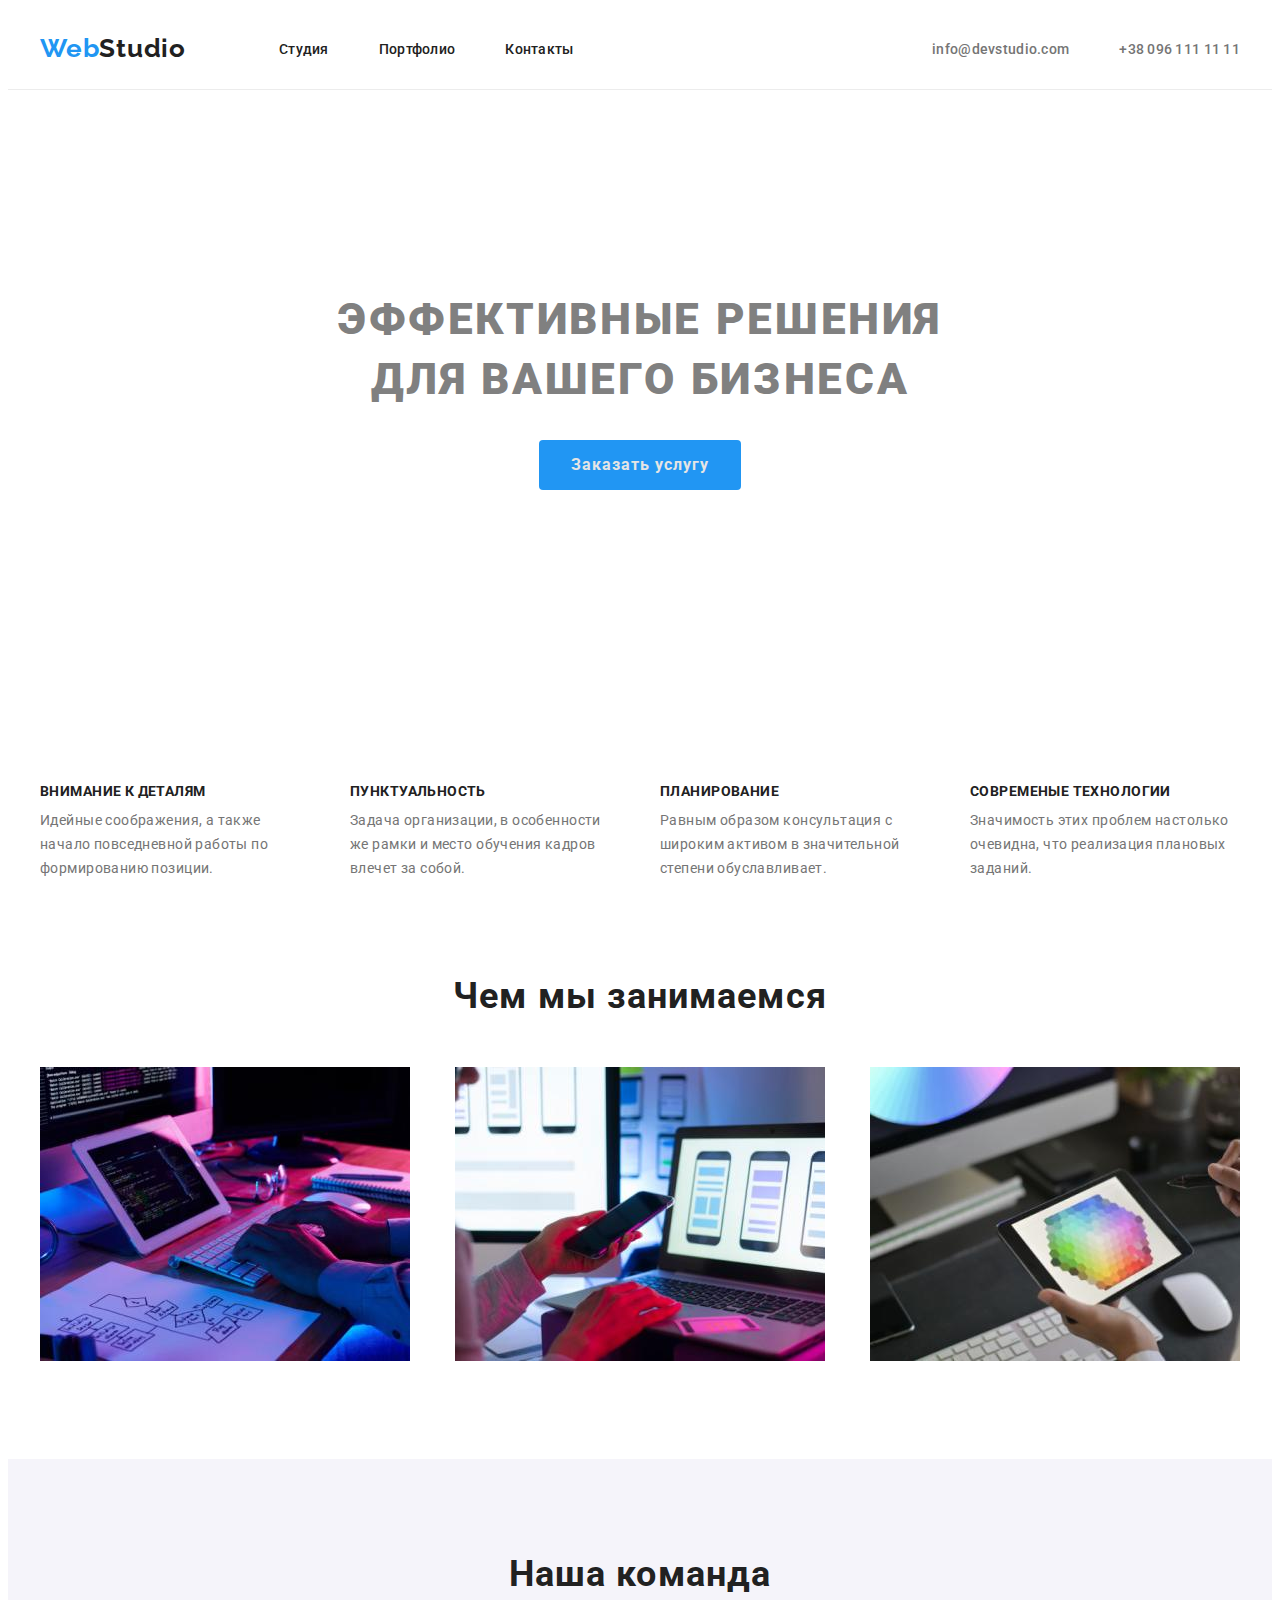
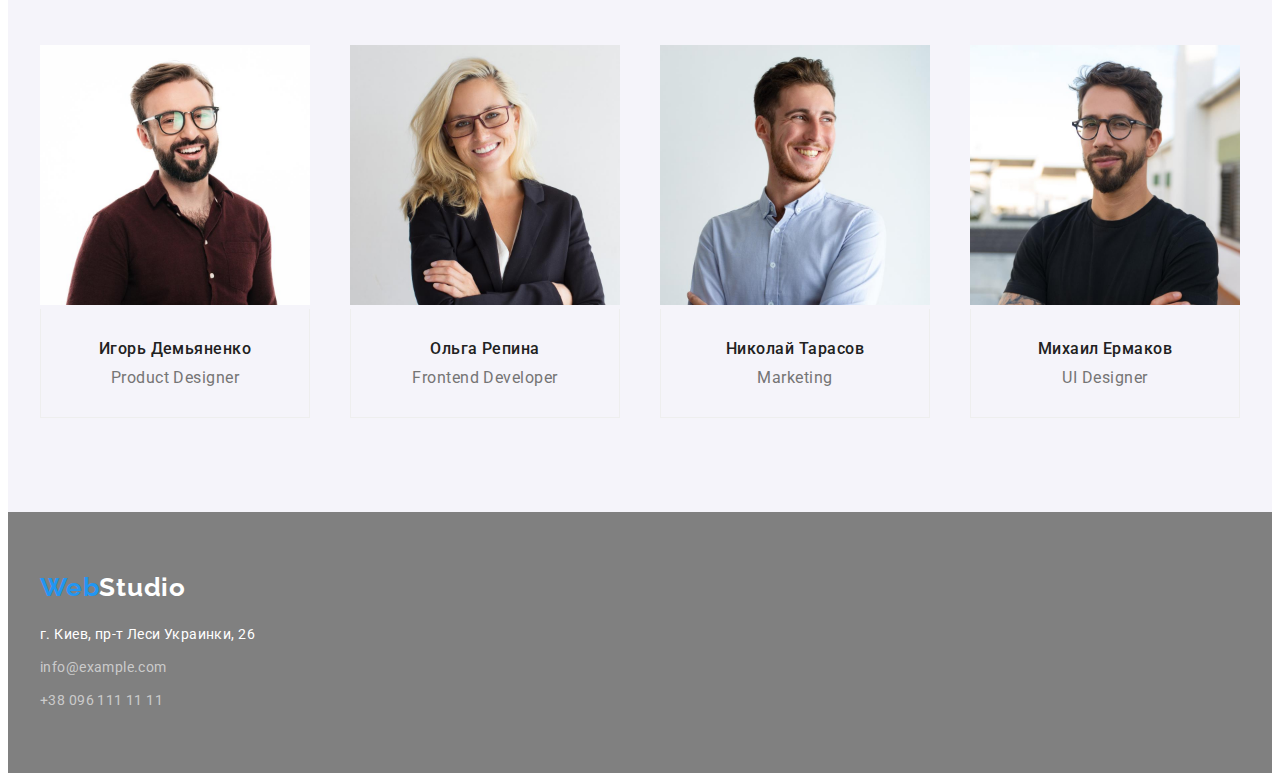
==== index.html @ c6ad78b6 "clon hw3" ====
<!DOCTYPE html>
<html lang="ru">
<head>
    <meta charset="UTF-8"/>
    <meta http-equiv="X-UA-Compatible" content="IE=edge"/>
    <meta name="viewport" content="width=device-width, initial-scale=1.0"/>
    <title>Document</title>
    <link href="https://fonts.googleapis.com/css2?family=Raleway:wght@700&family=Roboto:wght@400;500;700;900&display=swap"
      rel="stylesheet">
    <link rel="stylesheet" href="https://cdnjs.cloudflare.com/ajax/libs/modern-normalize/1.1.0/modern-normalize.min.css"
      integrity="sha512-wpPYUAdjBVSE4KJnH1VR1HeZfpl1ub8YT/NKx4PuQ5NmX2tKuGu6U/JRp5y+Y8XG2tV+wKQpNHVUX03MfMFn9Q=="
      crossorigin="anonymous" referrerpolicy="no-referrer" />
    
    <link rel="stylesheet" href="./css/styles.css"/>
</head>

  <body>
    <!--Шапка -->
    <header class="header">
      <div class="main-nav container">
        <nav class="main-nav">
          <a href="" class="logo"><span class="logo-part">Web</span>Studio</a>
          <ul class="site-nav list">
            <li class="item"><a href="" class="link">Студия</a></li>
            <li class="item"><a href="./portfolio.html" class="link">Портфолио</a></li>
            <li class="item"><a href="" class="link">Контакты</a></li>
          </ul>
        </nav>
        <ul class="list-contacts list">
          <li class="item"><a href="mailto:info@devstudio.com" class="link-nav">info@devstudio.com</a></li>
          <li class="item"><a href="tel:+380961111111" class="link-nav">+38 096 111 11 11</a></li>
        </ul>
      </div>
    </header>
    <main>
      <!--Hero-->
      <section class="hero">
        <h1 class="hero-text">Эффективные решения для вашего бизнеса</h1>
        <button type="button" class="button-hero">Заказать услугу</button>
      </section>
      <!--Секція 2 Наши преимущества -->
      <section class="section benefits">
        <div class="container">
        <h2 class="visually-hidden">Наши преимущества</h2>
        <ul class="list list-benefits">

          <li class="item">
            <h3 class="section-title-small">ВНИМАНИЕ К ДЕТАЛЯМ</h3>
            <p class="section-text">Идейные соображения, а также начало
               повседневной работы по формированию позиции.</p>
          </li>

          <li class="item">
            <h3 class="section-title-small">ПУНКТУАЛЬНОСТЬ</h3>
            <p class="section-text">
              Задача организации, в особенности же рамки и место обучения
               кадров влечет за собой.
            </p>
          </li>

          <li class="item">
            <h3 class="section-title-small">ПЛАНИРОВАНИЕ</h3>
            <p class="section-text">
              Равным образом консультация с широким активом в значительной
               степени обуславливает.
            </p>
          </li>

          <li class="item">
            <h3 class="section-title-small">СОВРЕМЕНЫЕ ТЕХНОЛОГИИ</h3>
            <p class="section-text">Значимость этих проблем настолько очевидна,
               что реализация плановых заданий.</p>
          </li>

        </ul>
        </div>
      </section>
      <!--Чем мы занимаемся-->
      <section class="section">
        <div class="container">
        <h2  class="section-title">Чем мы занимаемся</h2>
        <ul class="list list-craft">
          <li>
            <a><img src="./images/img11.jpg" alt="Рабочий стол фронтендера" width="370" /></a>
          </li>
          <li>
            <a><img src="./images/img12.jpg" alt="Телефоны на мониторе ноутбука" width="370" /></a>
          </li>
          <li>
            <a><img src="./images/img13.jpg" alt="Планшет на фоне стола" width="370" /></a>
          </li>
        </ul>
        </div>
      </section>
      <!--Наша команда-->
      <section class="section team">
        <div class="container">
        <h2  class="section-title">Наша команда</h2>
        <ul class="list list-team">


          <li class="item-team">
            <img src="./images/img21.jpg" alt="Игорь Демьяненко" width="270" />
            <div class="wrapper">
              <h3 class="section-name">Игорь Демьяненко</h3>
              <p class="section-position">Product Designer</p>
            </div>
          </li>
           

          <li class="item-team">
            <img src="./images/img22.jpg" alt="Ольга Репина" width="270" />
            <div class="wrapper">
              <h3 class="section-name">Ольга Репина</h3>
              <p class="section-position">Frontend Developer</p>
            </div>
          </li>


          <li class="item-team">
            <img src="./images/img23.jpg" alt="Николай Тарасов" width="270" />
            <div class="wrapper">
              <h3 class="section-name">Николай Тарасов</h3>
              <p class="section-position">Marketing</p>
            </div>
          </li>


          <li class="item-team">
            <img src="./images/img24.jpg" alt="Михаил Ермаков" width="270" />
            <div class="wrapper">
              <h3 class="section-name">Михаил Ермаков</h3>
              <p class="section-position">UI Designer</p>
            </div>
          </li>


        </ul>
        </div>
      </section>
    </main>
    <!--Футер-->
    <footer class="footer">
      <div class="container">
      <a href="" class="logo logo-footer"><span class="logo-part">Web</span>Studio</a>
      <address>
        <ul class="list">
          <li class="item-footer"><a href="" class="list-footer">г. Киев, пр-т Леси Украинки, 26</a></li>
          <li class="item-footer-nav"><a href="mailto:info@example.com" class="list-footer-nav">info@example.com</a></li>
          <li><a href="tel:+380961111111" class="list-footer-nav">+38 096 111 11 11</a></li>
        </ul>
      </address>
      </div>
    </footer>
  </body>
</html>
---- css/styles.css ----
:root {
  --primery-text-color: #757575;
  --title-text-color: #212121;
  --accent-color: #2196f3;
}

body {
  color: var(--primery-text-color);

  font-family: Roboto, sant-serif;
}

h1,
h2,
h3,
h4,
h5,
h6,
p,
ul {
  margin-top: 0px;
  margin-bottom: 0px;
}

.list {
  list-style: none;
  margin: 0;
  padding: 0;
}
/* -------------HEADER --------- */

.header {
  padding-top: 25px;
  padding-bottom: 25px;
  border-bottom: 1px solid #ececec;
}

.logo {
  color: var(--title-text-color);
  font-family: Raleway;
  font-style: normal;
  font-weight: bold;
  font-size: 26px;
  line-height: 1.19;
  letter-spacing: 0.03em;
  text-decoration: none;
}

.logo-part {
  color: var(--accent-color);
}

/* -------------MAIN_NAV---------- */

.main-nav {
  display: flex;
  align-items: center;
}

/* site nav */

.site-nav {
  display: flex;
  margin-left: 93px;
}

.site-nav .item:not(:last-child) {
  margin-right: 50px;
}

.item {
}

.site-nav .link {
  color: var(--title-text-color);
}

.link:hover,
.link:focus {
  color: var(--accent-color);
}

.link {
  color: var(--title-text-color);
  font-weight: 500;
  font-size: 14px;
  line-height: 1.14;
  letter-spacing: 0.02em;
  text-decoration: none;
}

/* ----------LIST NAV------- */

.link-nav:hover,
.link-nav:focus {
  color: var(--accent-color);
}

.list-contacts {
  display: flex;
  margin-left: auto;
}

.list-contacts .item:not(:last-child) {
  margin-right: 50px;
}

.link-nav {
  color: var(--primery-text-color);

  font-weight: 500;
  font-size: 14px;
  line-height: 1.14;
  letter-spacing: 0.02em;
  text-decoration: none;
}

.container {
  width: 1200px;
  padding-left: 15px;
  padding-right: 15px;
  margin-left: auto;
  margin-right: auto;
}

/* ---------------HERO----------- */
.visually-hidden {
  position: absolute;
  white-space: nowrap;
  width: 1px;
  height: 1px;
  overflow: hidden;
  border: 0;
  padding: 0;
  clip: rect(0 0 0 0);
  clip-path: inset(50%);
  margin: -1px;
}

.hero {
  text-align: center;

  padding-top: 200px;
  padding-bottom: 200px;
}

.hero-text {
  color: gray;

  font-style: normal;
  font-weight: 900;
  font-size: 44px;
  line-height: 1.36;
  max-width: 696px;

  letter-spacing: 0.06em;
  text-transform: uppercase;
  margin-bottom: 30px;
  margin-top: 0px;
  margin-left: auto;
  margin-right: auto;
}

button {
  display: inline-block;
  border: 1px transparent;
  font-family: inherit;
  cursor: pointer;
  border-radius: 4px;
}

.button-hero {
  background-color: var(--accent-color);
  color: #e5e5e5;
  font-weight: 700;
  font-size: 16px;
  line-height: 1.87;
  letter-spacing: 0.06em;
  padding: 10px 32px;
}

.button-item:hover,
.button-item:focus {
  background-color: var(--accent-color);
  color: #e5e5e5;

  font-weight: 500;
  font-size: 16px;
  line-height: 1.62;
  letter-spacing: 0.03em;
}

.button-item {
  background-color: #f5f4fa;
  color: var(--title-text-color);
  font-weight: 500;
  font-size: 16px;
  line-height: 1.62;
  letter-spacing: 0.03em;
  padding: 6px 22px;
}

/* --------Наши преимущества----- */

.benefits {
  padding-top: 94px;
}

.list-benefits {
  display: flex;
  justify-content: space-between;
}

.list-benefits .item {
  width: 270px;
}

.team {
  background-color: #f5f4fa;
}

.section {
  padding-bottom: 94px;
  paddingn-top: 94px;
}

.section-title {
  color: var(--title-text-color);

  margin-bottom: 50px;
  margin-top: 0px;

  font-weight: 700;
  font-size: 36px;
  line-height: 1.17;
  text-align: center;
  letter-spacing: 0.03em;
}

.section-title-small {
  color: var(--title-text-color);

  margin-bottom: 10px;
  margin-top: 0px;

  font-style: normal;
  font-weight: 700;
  font-size: 14px;
  line-height: 1.14;
  letter-spacing: 0.03em;
}

.section-text {
  margin-bottom: 0px;
  margin-top: 0px;
  font-size: 14px;
  line-height: 1.7;
  letter-spacing: 0.03em;
}

/*------Чем мы занимаемся---- */

.list-craft {
  display: flex;
  justify-content: space-between;
}
/*------- Наша команда------- */

.team {
  padding-top: 94px;
}

.wrapper {
  border: 1px solid #eeeeee;
  border-top: none;
  padding-top: 30px;
  padding-bottom: 30px;
}

.list-team {
  display: flex;
  justify-content: space-between;
  text-align: center;
}

.section-name {
  color: var(--title-text-color);
  font-weight: 500;
  font-size: 16px;
  line-height: 1.19;
  letter-spacing: 0.03em;
}

.section-position {
  font-size: 16px;
  line-height: 1.19;
  letter-spacing: 0.03em;
  margin-top: 10px;
}

.list-title {
  color: var(--title-text-color);

  font-weight: 700;
  font-size: 18px;
  line-height: 2;
  letter-spacing: 0.06em;
}

/* -------------PORTFOLIO------ */

.list-button {
  display: flex;
  padding-bottom: 50px;
  padding-top: 94px;
  justify-content: center;
}

.btn-item:not(:last-child) {
  margin-right: 8px;
}

.text-portfolio {
  font-size: 16px;
  line-height: 1.87;
  letter-spacing: 0.03em;
}

.flex-container {
  display: flex;
  flex-wrap: wrap;
  margin-left: -30px;
  margin-top: -30px;
}

.flex-container > .list-gallery {
  flex-basis: calc(100% / 3 - 30px);
  margin-left: 30px;
  margin-top: 30px;
}

.pic {
  display: block;
}

.holder {
  border: 1px solid #eeeeee;
  border-top: none;
  padding-top: 20px;
  padding-bottom: 20px;
  padding-left: 24px;
}
/* ---------------FOOTER--------- */

.footer {
  background-color: grey;
  padding-top: 60px;
  padding-bottom: 60px;
}

.list-footer:hover,
.list-footer:focus {
  color: var(--accent-color);
}

.list-footer {
  color: #ffffff;
  text-decoration: none;
  font-style: normal;
  font-size: 14px;
  line-height: 1.71;
  letter-spacing: 0.03em;
}

.list-footer-nav:hover,
.list-footer-nav:focus {
  color: var(--accent-color);
}

.list-footer-nav {
  color: rgba(255, 255, 255, 0.6);
  text-decoration: none;
  font-style: normal;
  font-size: 14px;
  line-height: 1.71;
  letter-spacing: 0.03em;
}

.item-footer {
  margin-top: 20px;
  margin-bottom: 9px;
}

.item-footer-nav {
  margin-bottom: 9px;
}

.logo-footer {
  color: #ffffff;
}
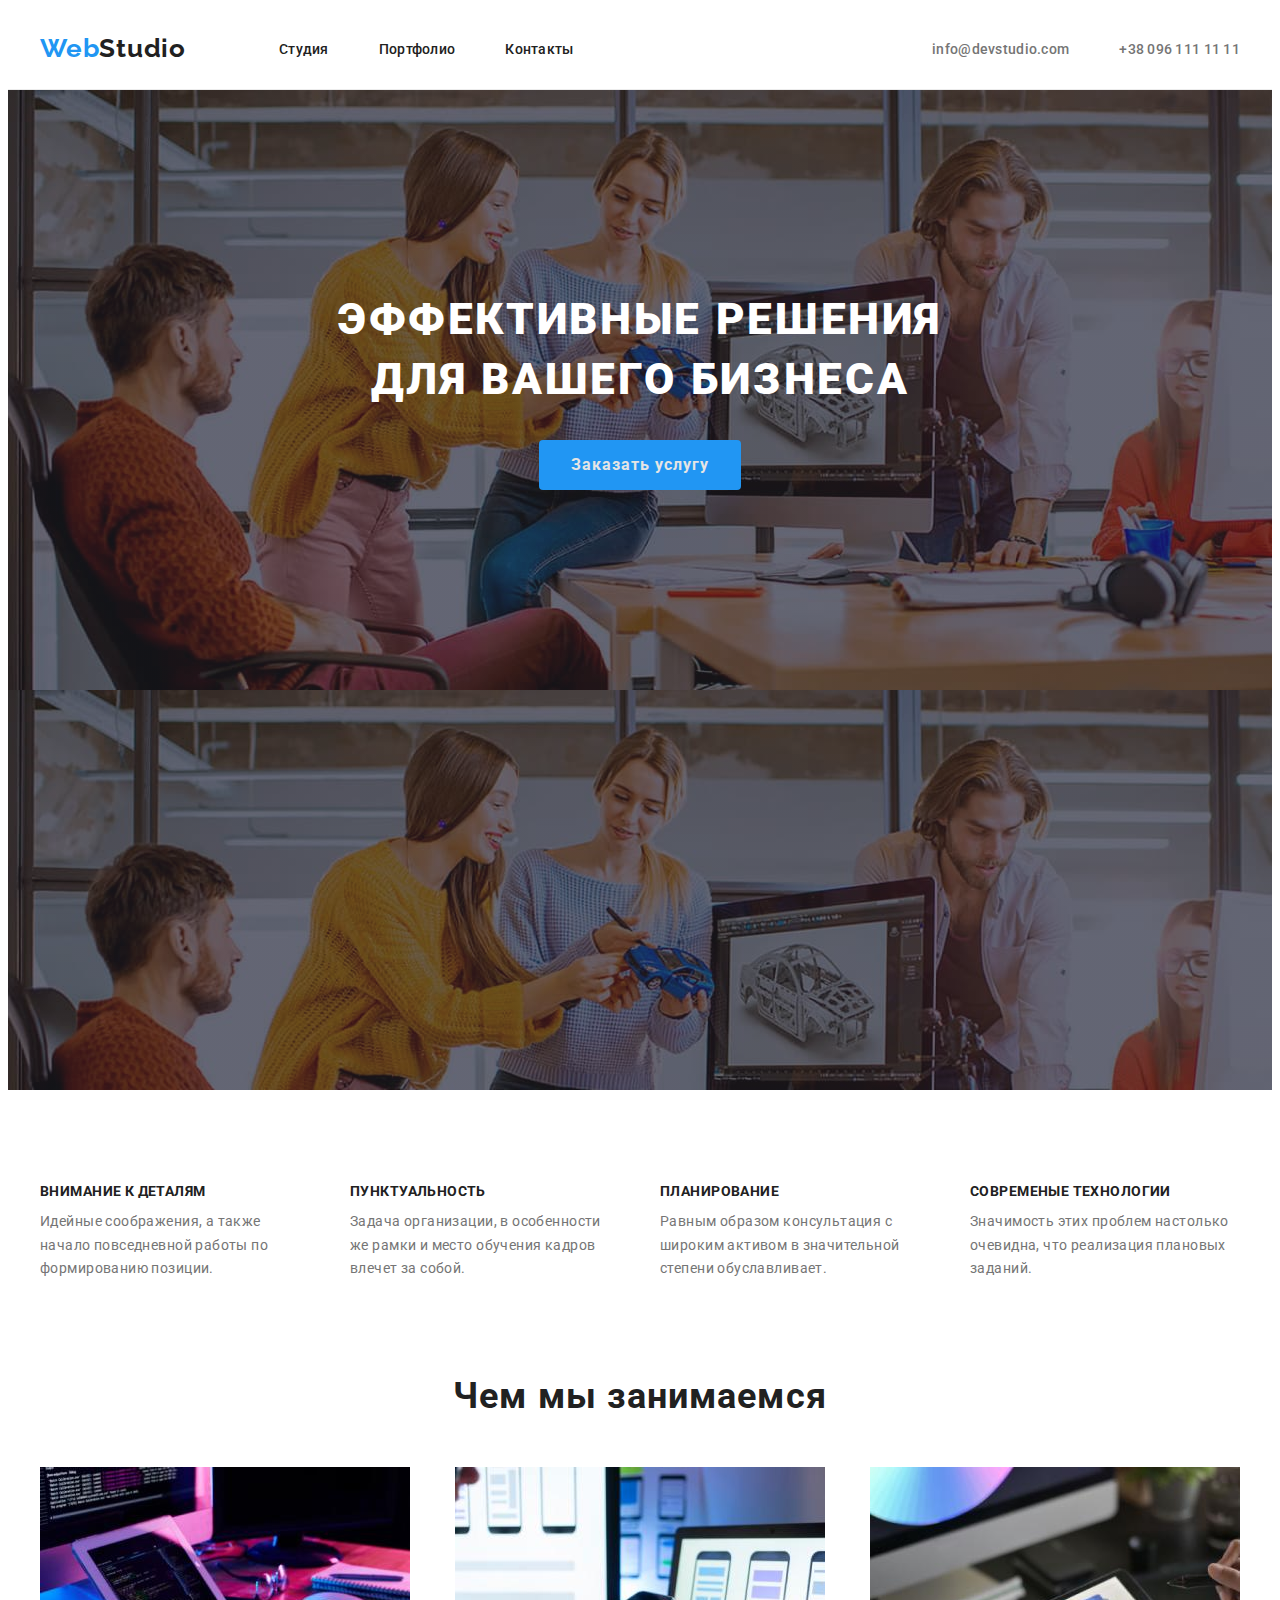
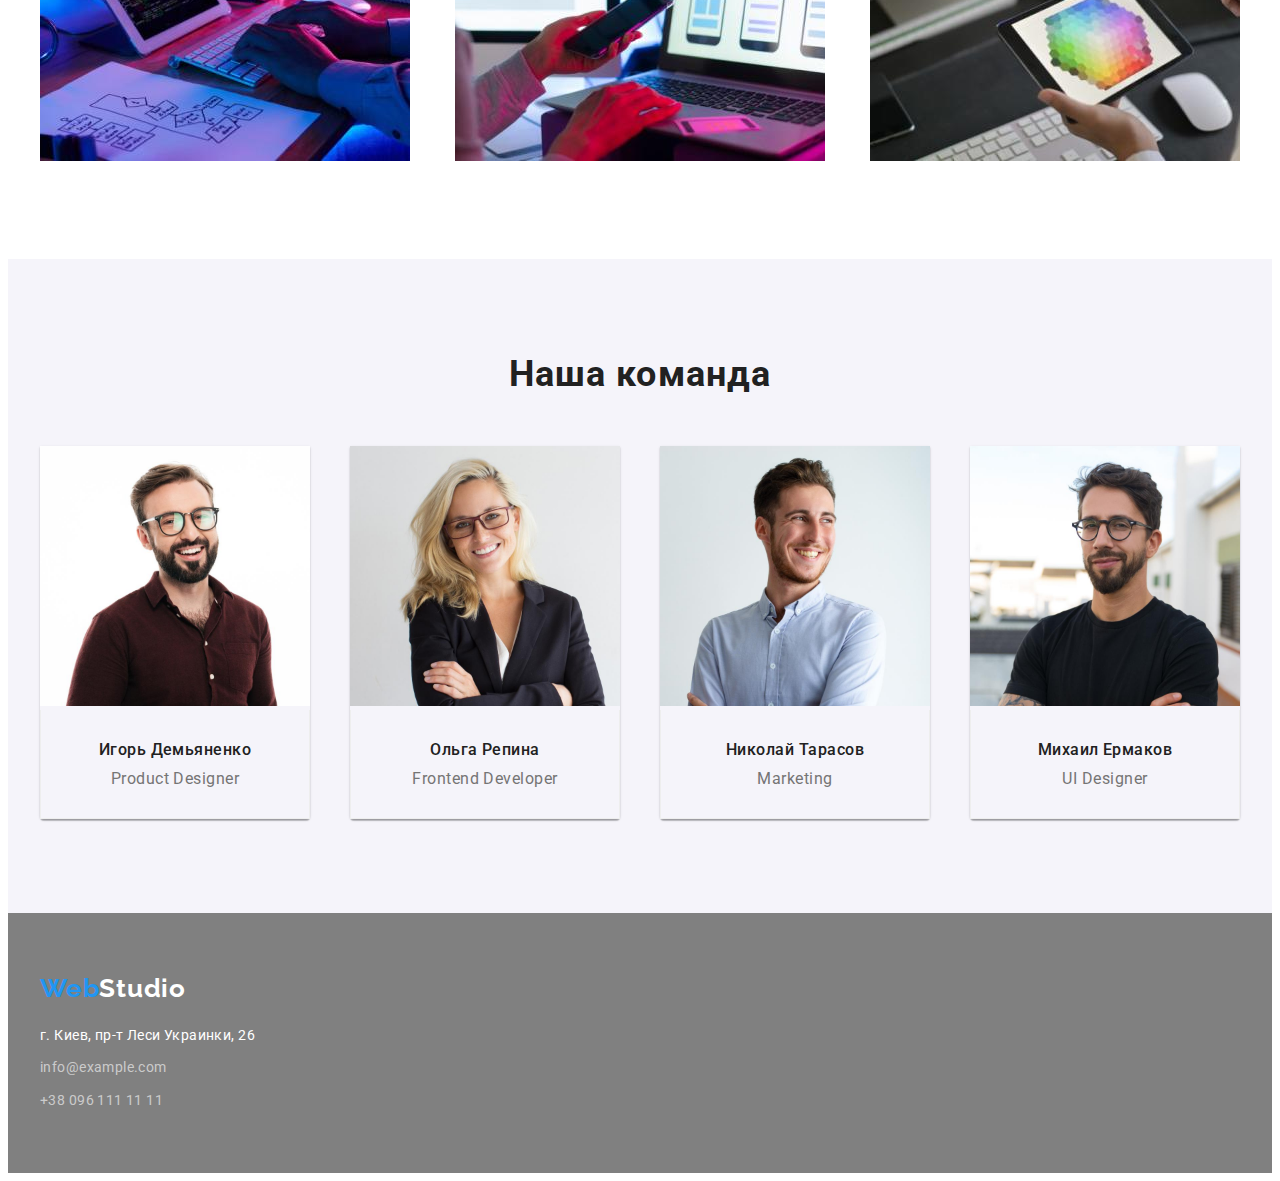
==== commit 77213743: "Add shadows" ====
--- a/index.html
+++ b/index.html
@@ -75,7 +75,9 @@
         </ul>
         </div>
       </section>
+
       <!--Чем мы занимаемся-->
+      
       <section class="section">
         <div class="container">
         <h2  class="section-title">Чем мы занимаемся</h2>
--- a/css/styles.css
+++ b/css/styles.css
@@ -138,14 +138,22 @@
 }
 
 .hero {
+  max-width: 1600px;
+  height: 600px;
   text-align: center;
-
   padding-top: 200px;
   padding-bottom: 200px;
+  /* margin-left: auto;
+  margin-right: auto;
+  background-position: center; */
+
+  background-image: linear-gradient(to right, rgba(47, 48, 58, 0.4), rgba(47, 48, 58, 0.4)),
+    url('../images/hero.jpg');
+  background-color: gray;
 }
 
 .hero-text {
-  color: gray;
+  color: #ffffff;
 
   font-style: normal;
   font-weight: 900;
@@ -188,6 +196,8 @@
   font-size: 16px;
   line-height: 1.62;
   letter-spacing: 0.03em;
+  box-shadow: 0px 3px 1px rgba(0, 0, 0, 0.1), 0px 1px 2px rgba(0, 0, 0, 0.08),
+    0px 2px 2px rgba(0, 0, 0, 0.12);
 }
 
 .button-item {
@@ -268,6 +278,12 @@
 
 .team {
   padding-top: 94px;
+}
+
+.item-team {
+  box-shadow: 0px 1px 3px rgba(0, 0, 0, 0.12), 0px 1px 1px rgba(0, 0, 0, 0.14),
+    0px 2px 1px rgba(0, 0, 0, 0.2);
+  border-radius: 0px 0px 4px 4px;
 }
 
 .wrapper {
@@ -337,6 +353,8 @@
   flex-basis: calc(100% / 3 - 30px);
   margin-left: 30px;
   margin-top: 30px;
+  box-shadow: 0px 1px 1px rgba(0, 0, 0, 0.12), 0px 4px 4px rgba(0, 0, 0, 0.06),
+    1px 4px 6px rgba(0, 0, 0, 0.16);
 }
 
 .pic {
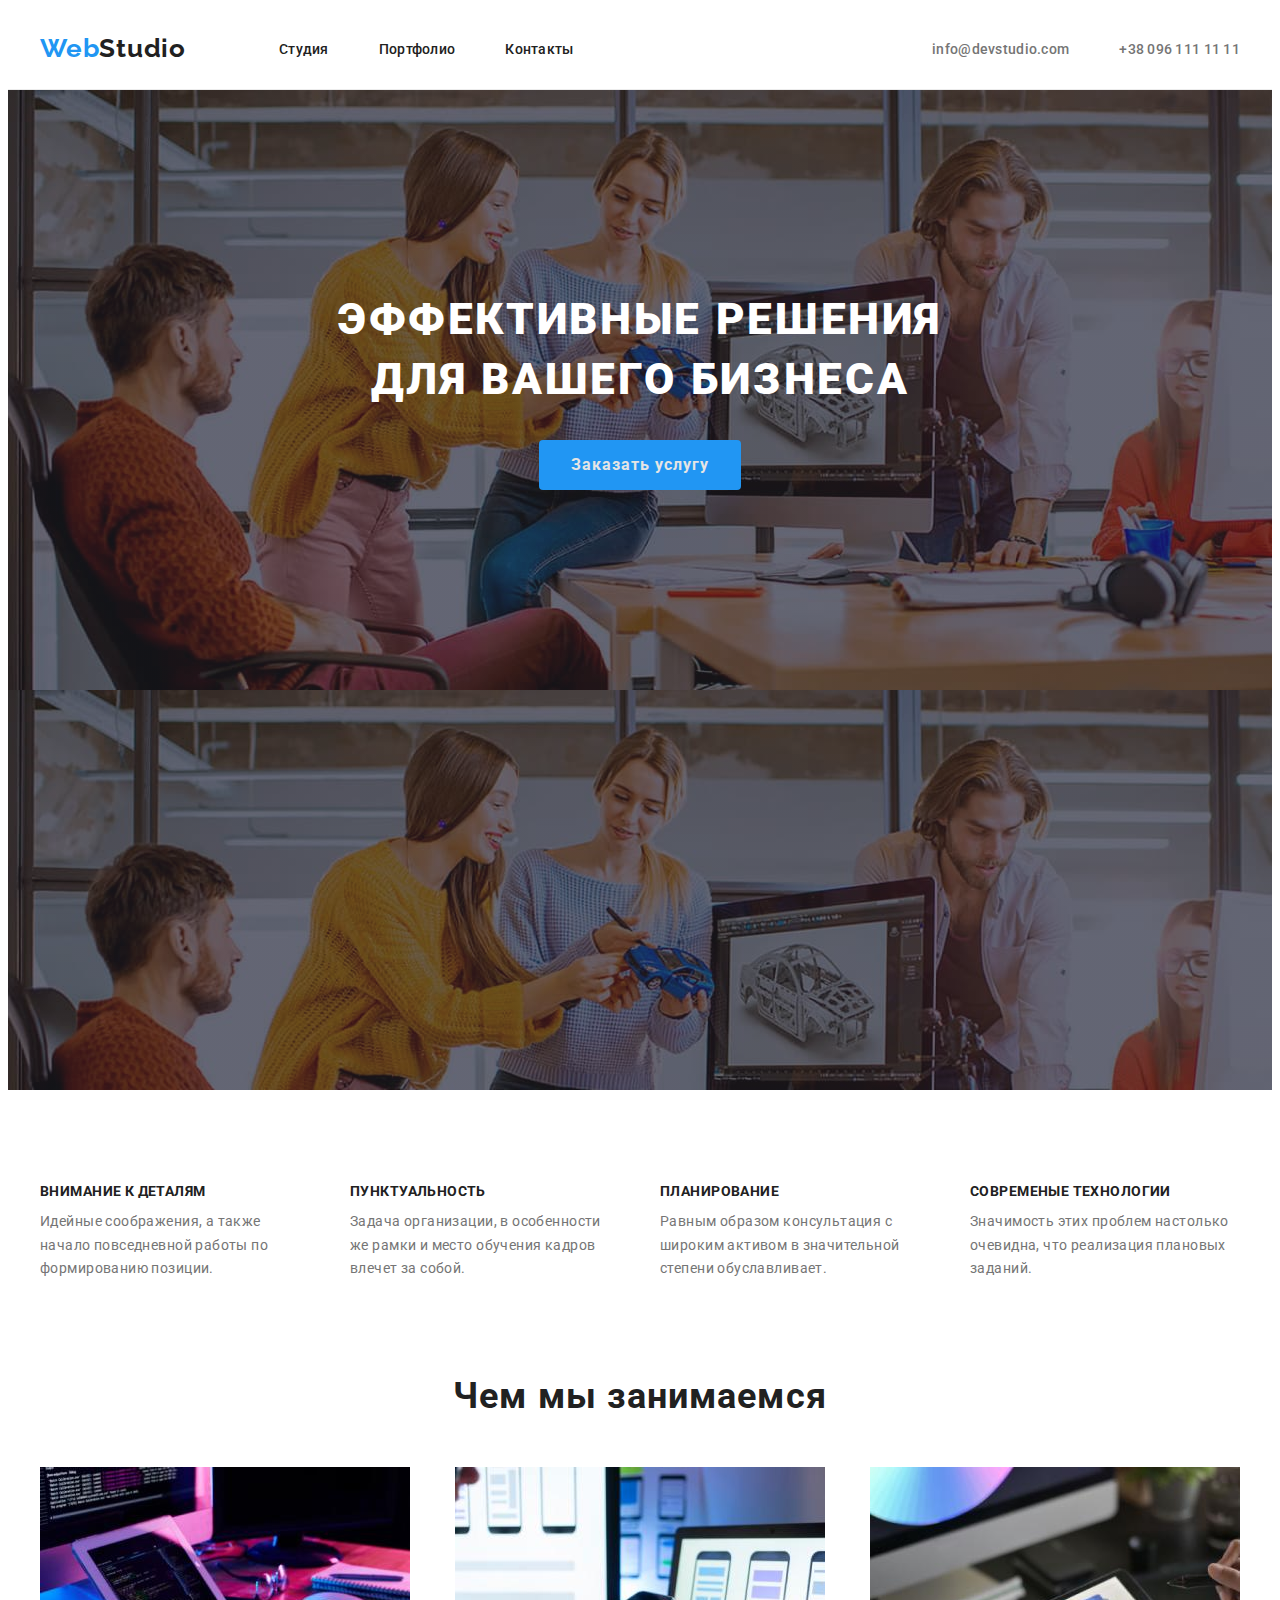
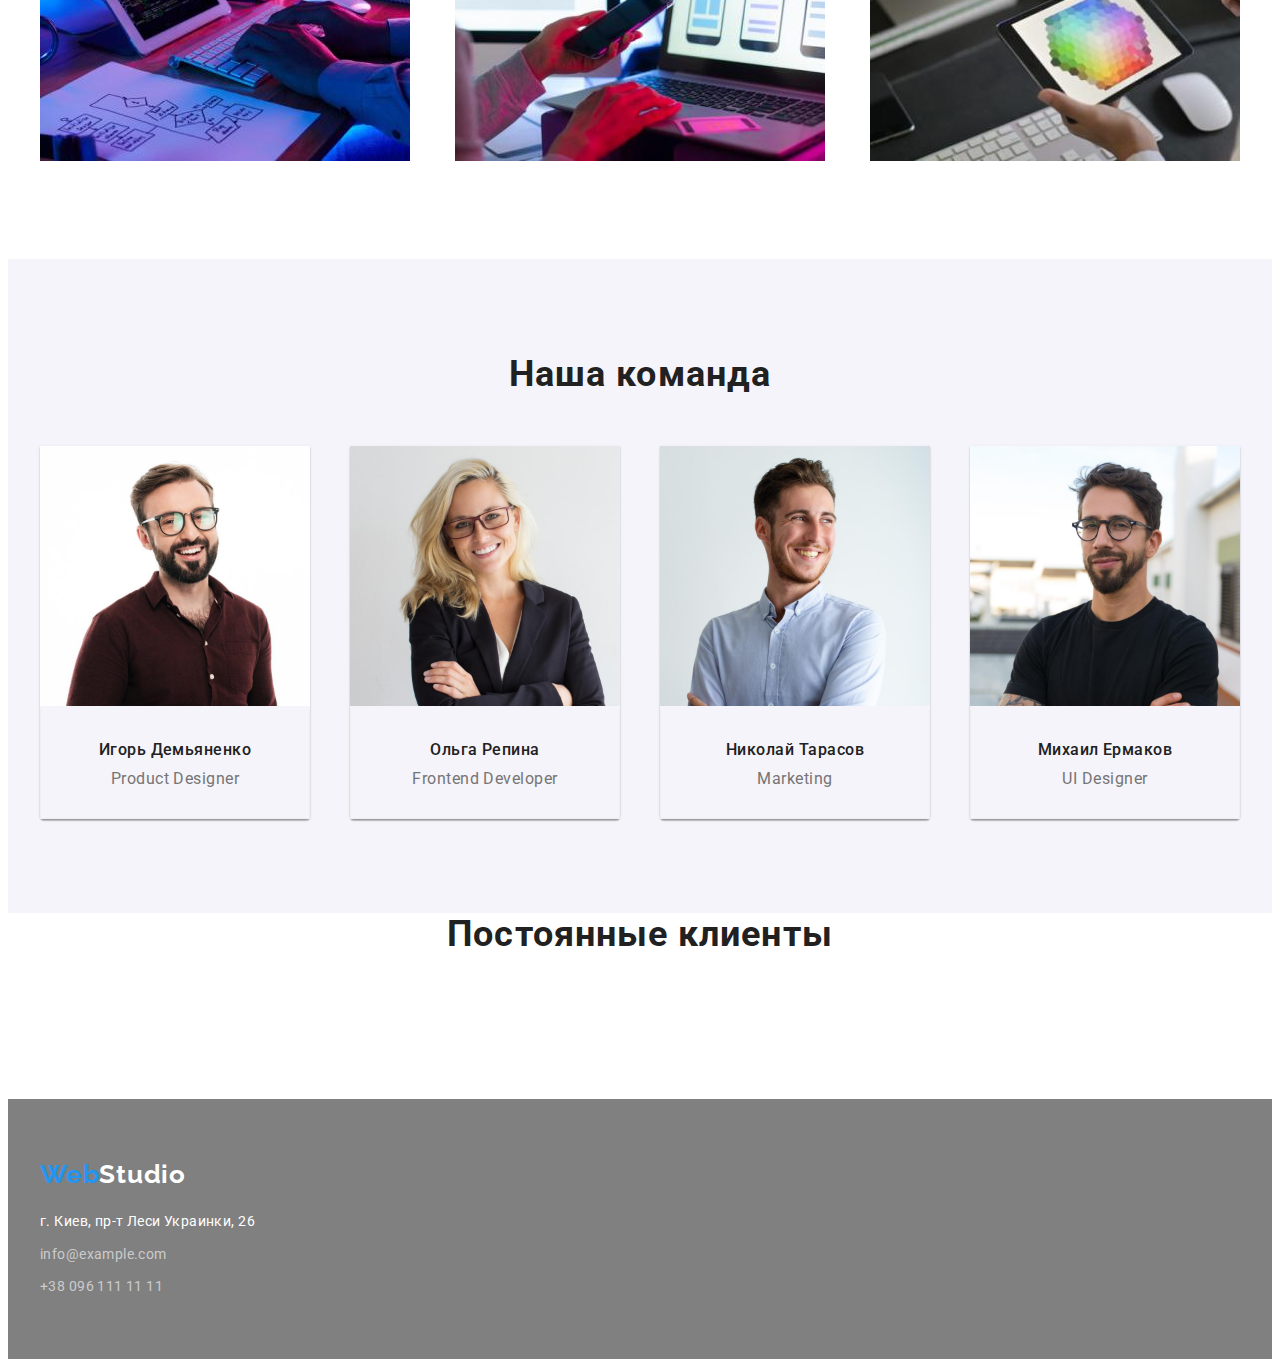
==== commit b1d1ff09: "add html client" ====
--- a/index.html
+++ b/index.html
@@ -15,7 +15,9 @@
 </head>
 
   <body>
-    <!--Шапка -->
+
+    <!-----Шапка ----->
+
     <header class="header">
       <div class="main-nav container">
         <nav class="main-nav">
@@ -33,12 +35,16 @@
       </div>
     </header>
     <main>
-      <!--Hero-->
+
+      <!-----Hero----->
+
       <section class="hero">
         <h1 class="hero-text">Эффективные решения для вашего бизнеса</h1>
         <button type="button" class="button-hero">Заказать услугу</button>
       </section>
-      <!--Секція 2 Наши преимущества -->
+
+      <!-----Секція 2 Наши преимущества ----->
+
       <section class="section benefits">
         <div class="container">
         <h2 class="visually-hidden">Наши преимущества</h2>
@@ -76,8 +82,8 @@
         </div>
       </section>
 
-      <!--Чем мы занимаемся-->
-      
+      <!-----Чем мы занимаемся----->
+
       <section class="section">
         <div class="container">
         <h2  class="section-title">Чем мы занимаемся</h2>
@@ -94,7 +100,9 @@
         </ul>
         </div>
       </section>
-      <!--Наша команда-->
+
+      <!-----Наша команда----->
+
       <section class="section team">
         <div class="container">
         <h2  class="section-title">Наша команда</h2>
@@ -140,6 +148,22 @@
         </ul>
         </div>
       </section>
+
+          <!-----Постоянные клиенты----->
+
+      <section class="section">
+        <div class="container">
+          <h2 class="section-title">Постоянные клиенты</h2>
+          <ul class="list">
+            <li><a href=""></a></li>
+            <li><a href=""></a></li>
+            <li><a href=""></a></li>
+            <li><a href=""></a></li>
+            
+
+          </ul>
+        </div>
+      </section>
     </main>
     <!--Футер-->
     <footer class="footer">
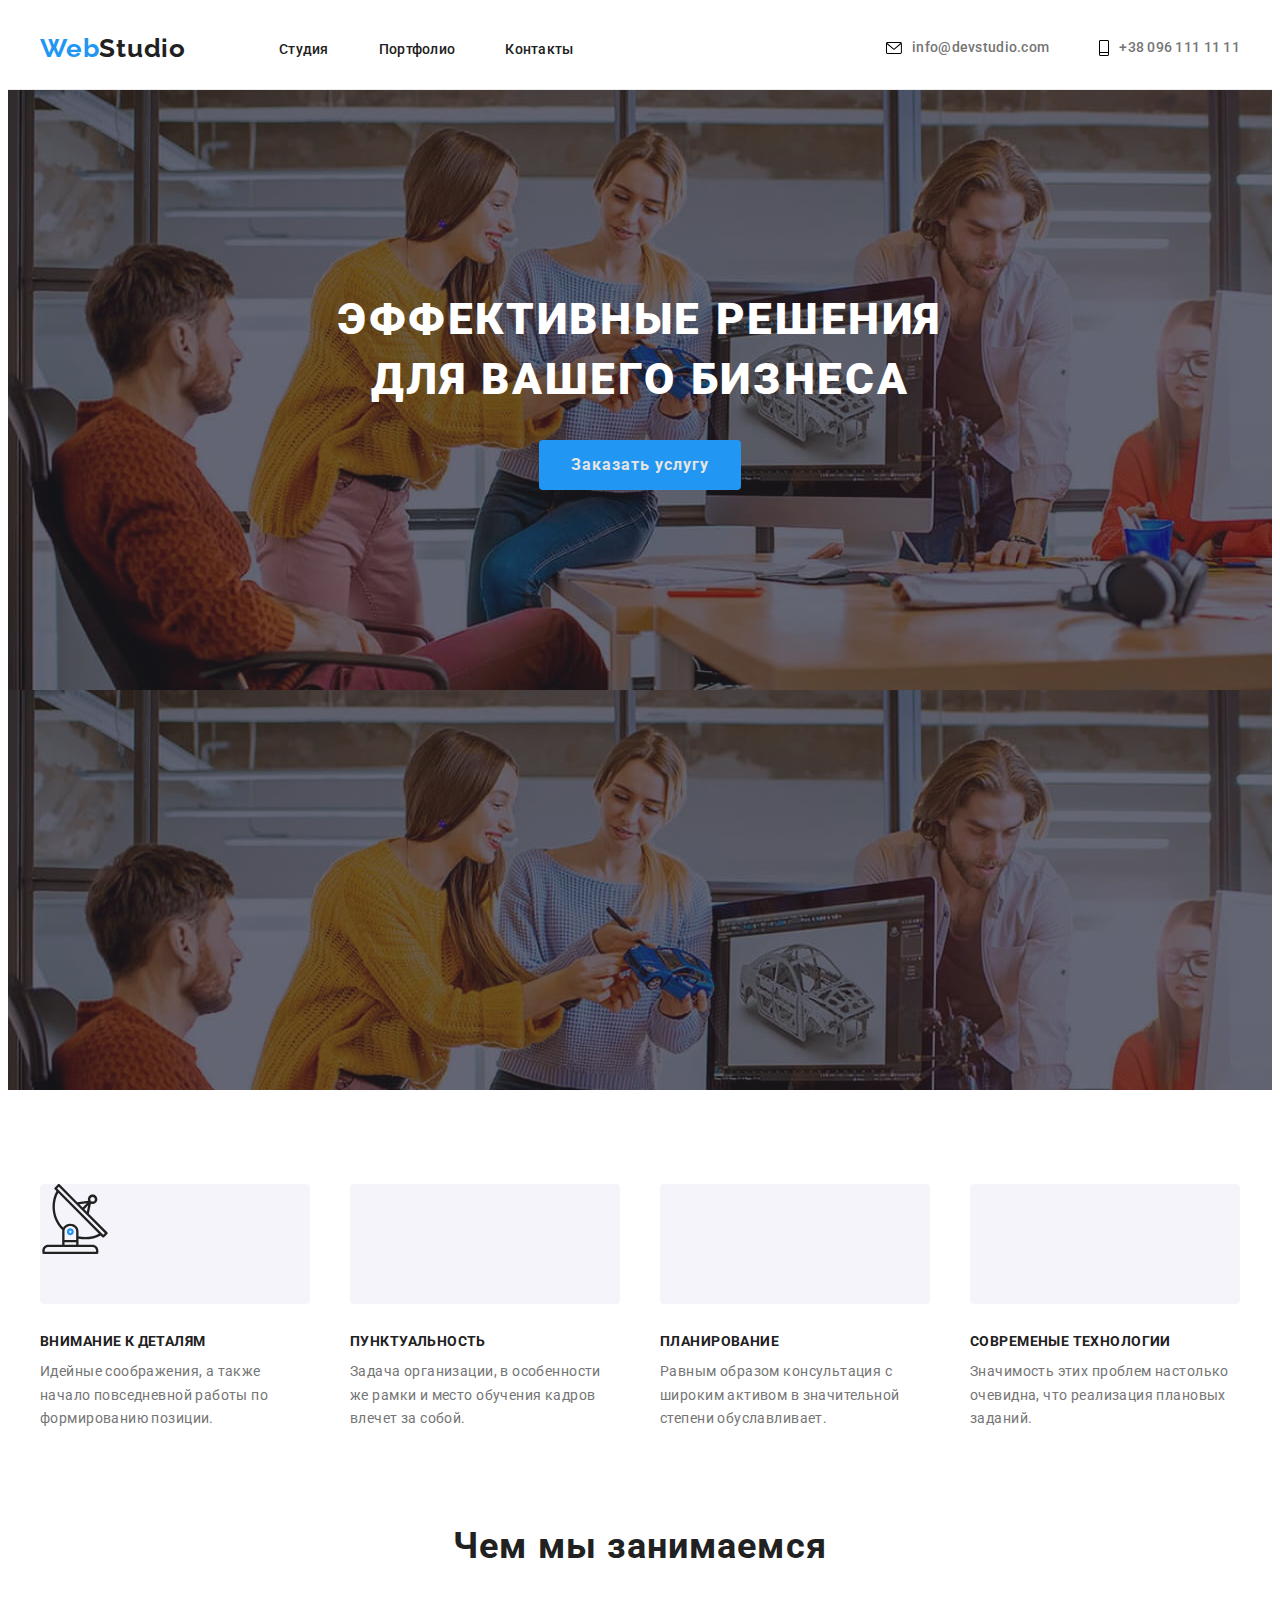
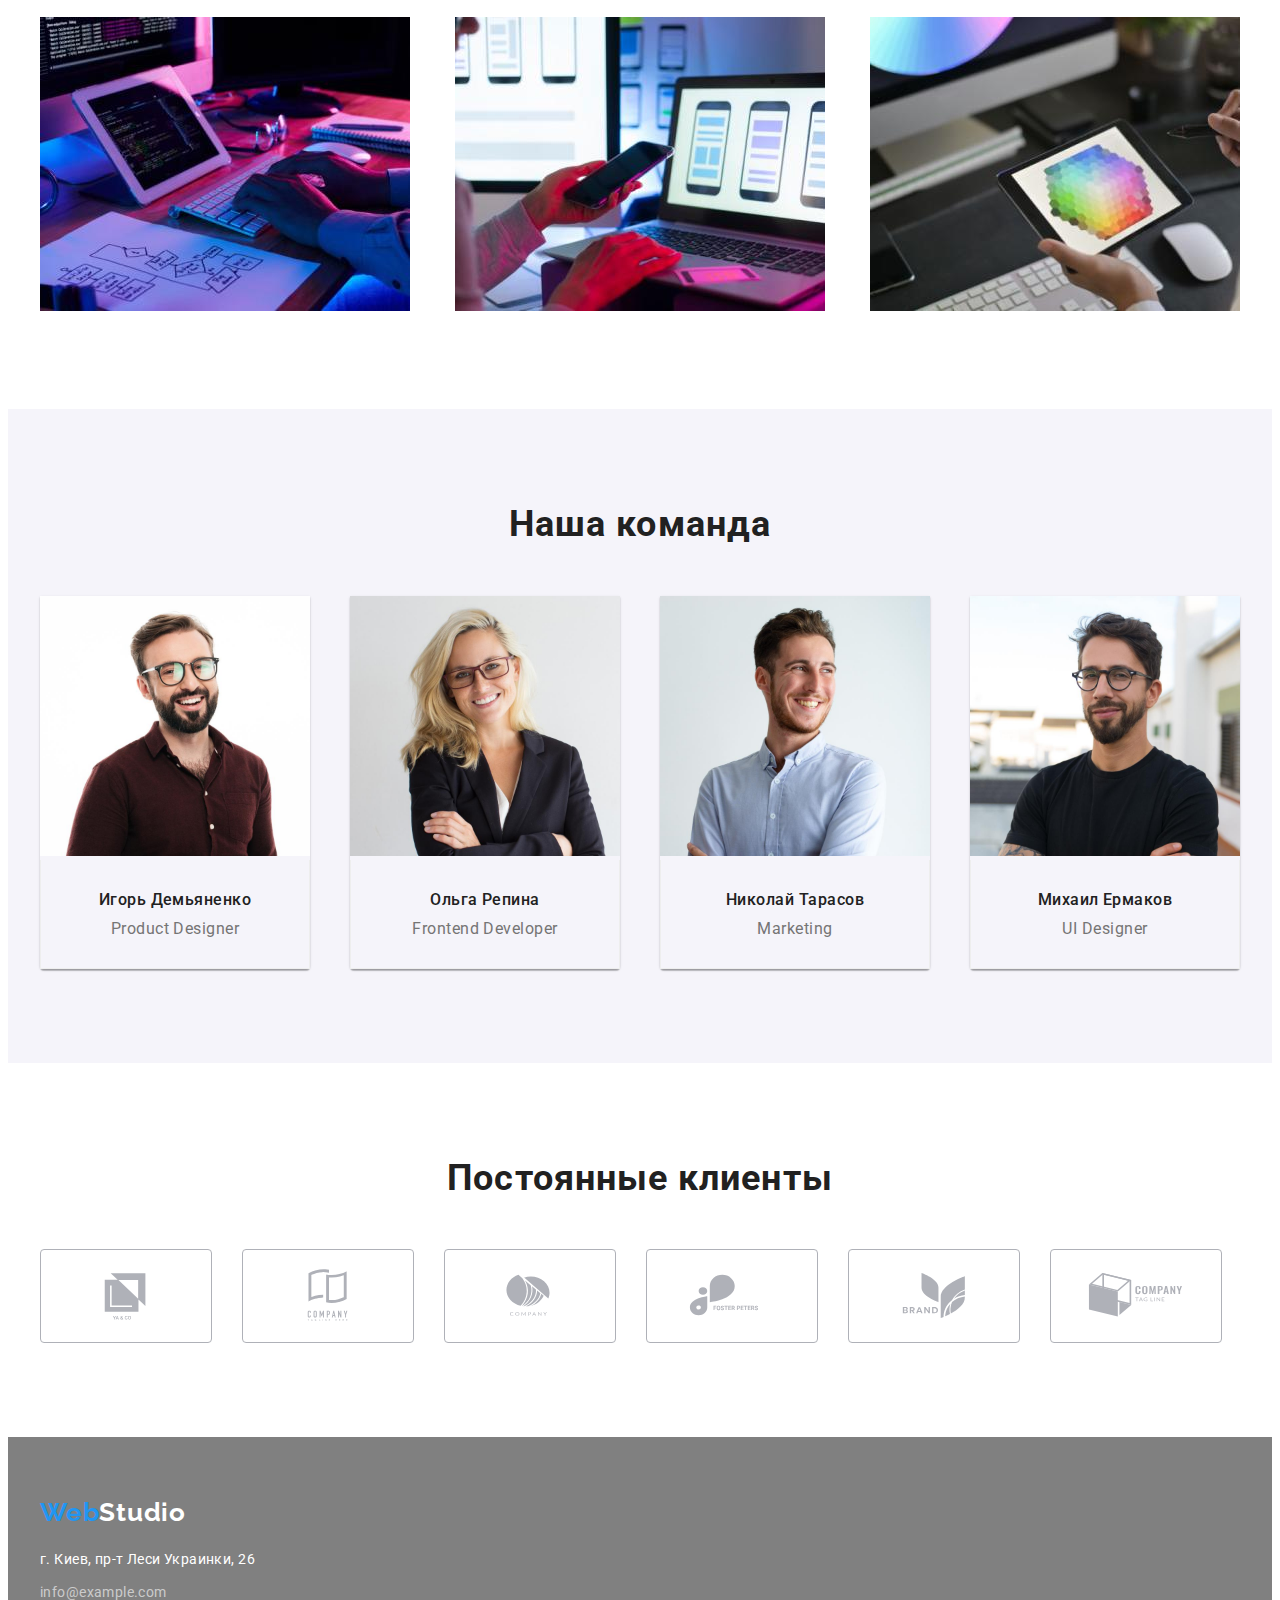
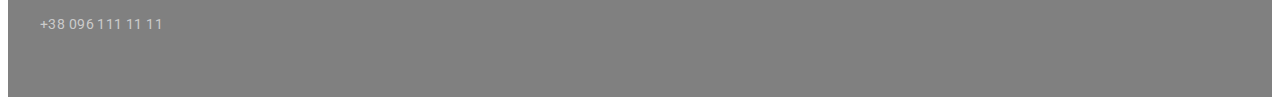
==== commit 52b6a006: "add section" ====
--- a/index.html
+++ b/index.html
@@ -28,9 +28,24 @@
             <li class="item"><a href="" class="link">Контакты</a></li>
           </ul>
         </nav>
+
         <ul class="list-contacts list">
-          <li class="item"><a href="mailto:info@devstudio.com" class="link-nav">info@devstudio.com</a></li>
-          <li class="item"><a href="tel:+380961111111" class="link-nav">+38 096 111 11 11</a></li>
+
+          <li class="item">
+            <a href="mailto:info@devstudio.com" class="link-nav">
+              <svg class="nav-icon" width="16" height="12">
+                <use href="./images/symbol-defs.svg#icon-envelope"></use>
+              </svg>info@devstudio.com</a>
+         </li>
+
+
+          <li class="item">
+            <a href="tel:+380961111111" class="link-nav">
+              <svg class="nav-icon" width="10" height="16">
+                <use href="./images/symbol-defs.svg#icon-phone"></use>
+              </svg>+38 096 111 11 11</a>
+          </li>
+
         </ul>
       </div>
     </header>
@@ -45,36 +60,46 @@
 
       <!-----Секція 2 Наши преимущества ----->
 
-      <section class="section benefits">
-        <div class="container">
-        <h2 class="visually-hidden">Наши преимущества</h2>
-        <ul class="list list-benefits">
-
-          <li class="item">
-            <h3 class="section-title-small">ВНИМАНИЕ К ДЕТАЛЯМ</h3>
-            <p class="section-text">Идейные соображения, а также начало
+      <section class="section-benefits">
+        <div class="container">
+        
+          <h2 class="visually-hidden">Наши преимущества</h2>
+          <ul class="list list-benefits">
+
+          <li class="item">
+              <div class="picture">
+                <svg width="70" height="70">
+                <use href="./images/symbol-defs.svg#icon-antenna">
+                </use>
+              </svg></div>
+             <h3 class="section-title-small">ВНИМАНИЕ К ДЕТАЛЯМ</h3>
+             <p class="section-text">Идейные соображения, а также начало
                повседневной работы по формированию позиции.</p>
-          </li>
-
-          <li class="item">
-            <h3 class="section-title-small">ПУНКТУАЛЬНОСТЬ</h3>
-            <p class="section-text">
+           
+          </li>
+
+          <li class="item">
+             <div class="picture"></div>
+             <h3 class="section-title-small">ПУНКТУАЛЬНОСТЬ</h3>
+             <p class="section-text">
               Задача организации, в особенности же рамки и место обучения
                кадров влечет за собой.
             </p>
           </li>
 
           <li class="item">
-            <h3 class="section-title-small">ПЛАНИРОВАНИЕ</h3>
-            <p class="section-text">
+             <div class="picture"></div>
+             <h3 class="section-title-small">ПЛАНИРОВАНИЕ</h3>
+             <p class="section-text">
               Равным образом консультация с широким активом в значительной
                степени обуславливает.
             </p>
           </li>
 
           <li class="item">
-            <h3 class="section-title-small">СОВРЕМЕНЫЕ ТЕХНОЛОГИИ</h3>
-            <p class="section-text">Значимость этих проблем настолько очевидна,
+             <div class="picture"></div>
+             <h3 class="section-title-small">СОВРЕМЕНЫЕ ТЕХНОЛОГИИ</h3>
+             <p class="section-text">Значимость этих проблем настолько очевидна,
                что реализация плановых заданий.</p>
           </li>
 
@@ -154,13 +179,52 @@
       <section class="section">
         <div class="container">
           <h2 class="section-title">Постоянные клиенты</h2>
-          <ul class="list">
-            <li><a href=""></a></li>
-            <li><a href=""></a></li>
-            <li><a href=""></a></li>
-            <li><a href=""></a></li>
-            
-
+          <ul class="list client">
+
+          <li class="client-list">
+            <a href="" class="client-icon"><svg width="106" height="60">
+                <use href="./images/symbol-defs.svg#icon-logo-comp1">
+                </use>
+              </svg></a>
+          </li>
+          
+          
+          <li class="client-list">
+            <a href="" class="client-icon"><svg width="106" height="60">
+                <use href="./images/symbol-defs.svg#icon-logo-comp2">
+                </use>
+              </svg></a>
+          </li>
+          
+          <li class="client-list">
+            <a href="" class="client-icon"><svg width="106" height="60">
+                <use href="./images/symbol-defs.svg#icon-logo-comp3">
+                </use>
+              </svg></a>
+          </li>
+          
+          <li class="client-list">
+            <a href="" class="client-icon"><svg width="106" height="60">
+                <use href="./images/symbol-defs.svg#icon-logo-comp4">
+                </use>
+              </svg></a>
+          </li>
+          
+          <li class="client-list">
+            <a href="" class="client-icon"><svg width="106" height="60">
+                <use href="./images/symbol-defs.svg#icon-logo-comp5">
+                </use>
+              </svg></a>
+          </li>
+          
+          <li class="client-list">
+            <a href="" class="client-icon"><svg width="106" height="60">
+                <use href="./images/symbol-defs.svg#icon-logo-comp6">
+                </use>
+              </svg></a>
+          </li>
+
+                   
           </ul>
         </div>
       </section>
--- a/css/styles.css
+++ b/css/styles.css
@@ -27,6 +27,11 @@
   margin: 0;
   padding: 0;
 }
+
+.section {
+  padding-bottom: 94px;
+  padding-top: 94px;
+}
 /* -------------HEADER --------- */
 
 .header {
@@ -91,9 +96,15 @@
 
 /* ----------LIST NAV------- */
 
+.link-nav {
+  display: flex;
+  align-items: center;
+}
+
 .link-nav:hover,
 .link-nav:focus {
   color: var(--accent-color);
+  fill: var(--accent-color);
 }
 
 .list-contacts {
@@ -103,6 +114,11 @@
 
 .list-contacts .item:not(:last-child) {
   margin-right: 50px;
+}
+
+.nav-icon {
+  /* fill: var(--primery-text-color); */
+  margin-right: 10px;
 }
 
 .link-nav {
@@ -212,7 +228,7 @@
 
 /* --------Наши преимущества----- */
 
-.benefits {
+.section-benefits {
   padding-top: 94px;
 }
 
@@ -225,27 +241,21 @@
   width: 270px;
 }
 
-.team {
+.picture {
+  width: 270px;
+  height: 120px;
   background-color: #f5f4fa;
-}
-
-.section {
-  padding-bottom: 94px;
-  paddingn-top: 94px;
-}
-
-.section-title {
-  color: var(--title-text-color);
-
-  margin-bottom: 50px;
-  margin-top: 0px;
-
-  font-weight: 700;
-  font-size: 36px;
-  line-height: 1.17;
-  text-align: center;
-  letter-spacing: 0.03em;
-}
+  border-radius: 4px;
+  margin-bottom: 30px;
+}
+
+/* ::before {
+  content: '';
+  width: 270px;
+  height: 120px;
+  background-color: #f5f4fa;
+  border-radius: 4px;
+} */
 
 .section-title-small {
   color: var(--title-text-color);
@@ -274,10 +284,11 @@
   display: flex;
   justify-content: space-between;
 }
+
 /*------- Наша команда------- */
 
 .team {
-  padding-top: 94px;
+  background-color: #f5f4fa;
 }
 
 .item-team {
@@ -323,12 +334,56 @@
   letter-spacing: 0.06em;
 }
 
+/*----- Постоянные клиенты------- */
+
+.client {
+  display: flex;
+}
+
+.client-list:not(:last-child) {
+  margin-right: 30px;
+}
+
+.client-list {
+  display: flex;
+}
+
+.client-icon {
+  fill: #afb1b8;
+  width: 170px;
+  height: 92px;
+  border: 1px solid #afb1b8;
+  border-radius: 4px;
+
+  display: flex;
+  align-items: center;
+  justify-content: center;
+}
+
+.client-icon:hover,
+.client-icon:focus {
+  fill: var(--accent-color);
+  border: 1px solid var(--accent-color);
+}
+
+.section-title {
+  color: var(--title-text-color);
+
+  margin-bottom: 50px;
+  margin-top: 0px;
+
+  font-weight: 700;
+  font-size: 36px;
+  line-height: 1.17;
+  text-align: center;
+  letter-spacing: 0.03em;
+}
 /* -------------PORTFOLIO------ */
 
 .list-button {
   display: flex;
   padding-bottom: 50px;
-  padding-top: 94px;
+
   justify-content: center;
 }
 
@@ -353,6 +408,9 @@
   flex-basis: calc(100% / 3 - 30px);
   margin-left: 30px;
   margin-top: 30px;
+}
+
+.list-gallery:hover {
   box-shadow: 0px 1px 1px rgba(0, 0, 0, 0.12), 0px 4px 4px rgba(0, 0, 0, 0.06),
     1px 4px 6px rgba(0, 0, 0, 0.16);
 }
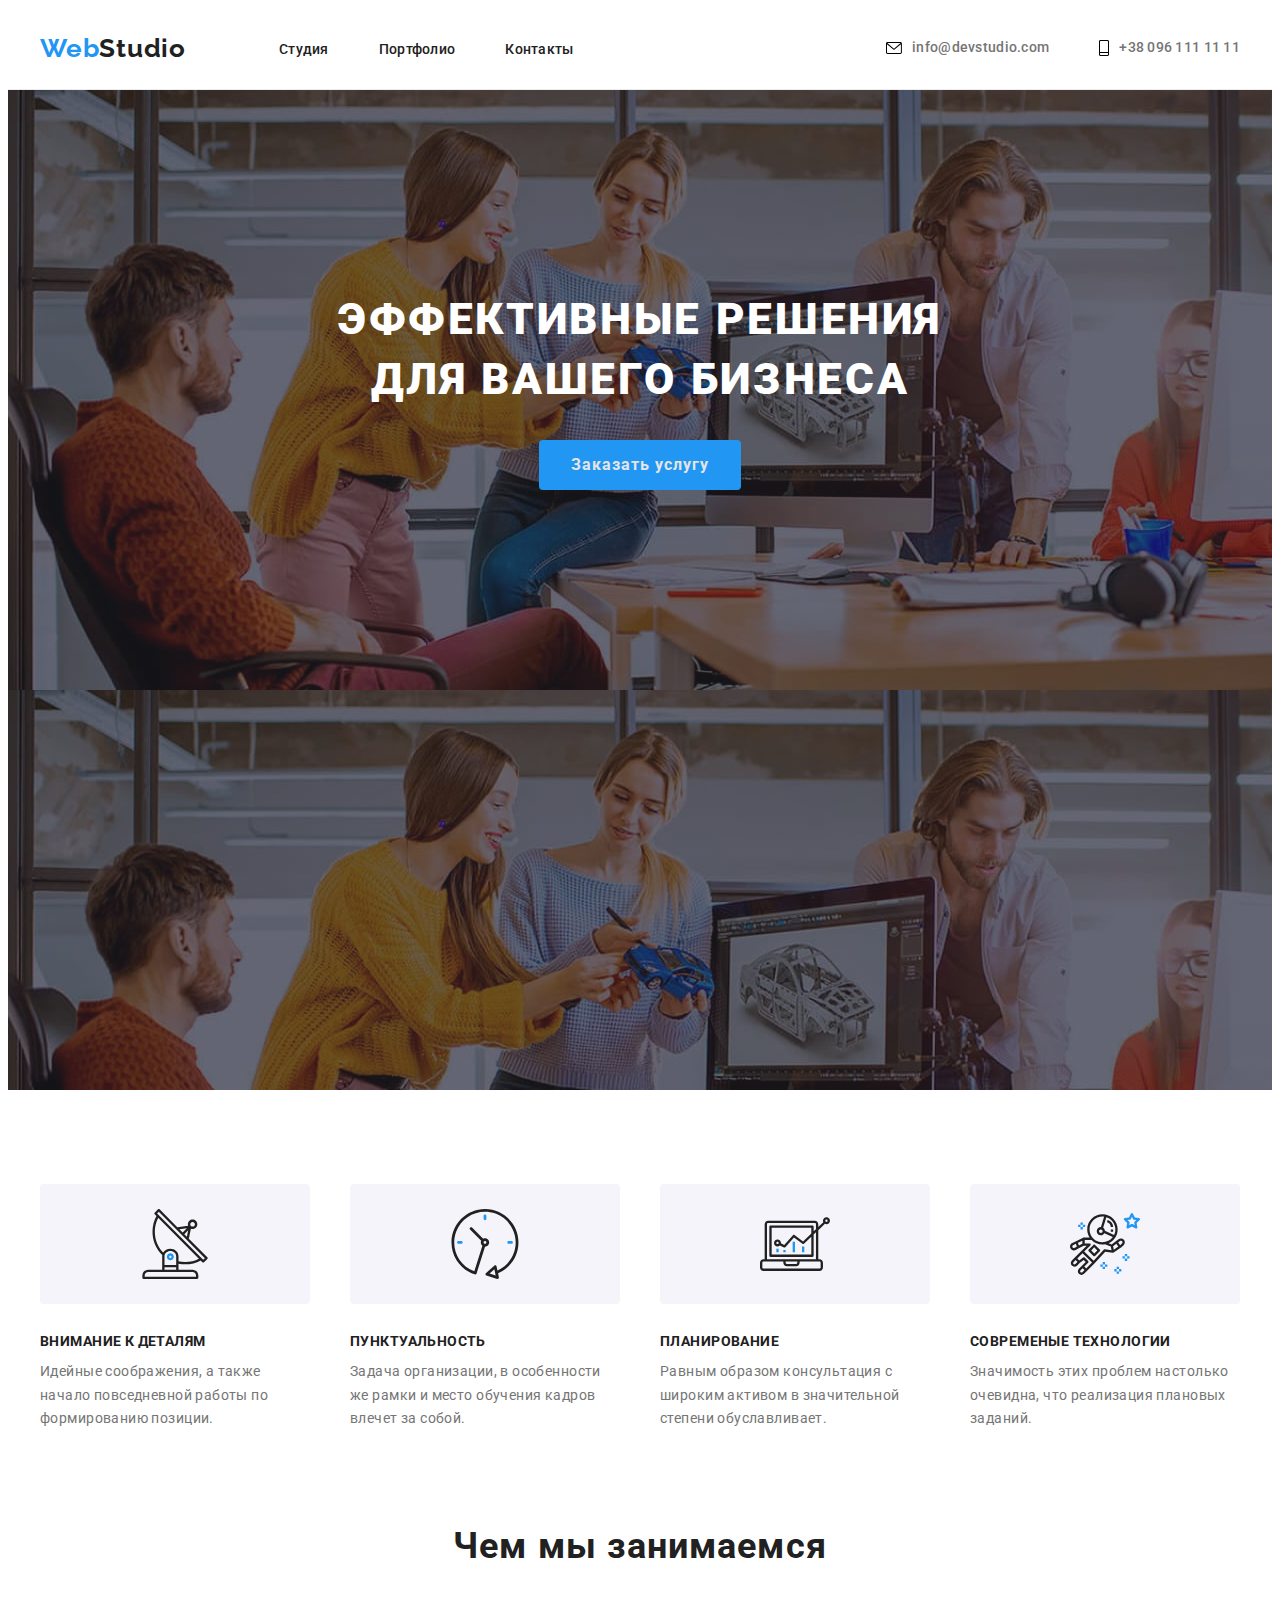
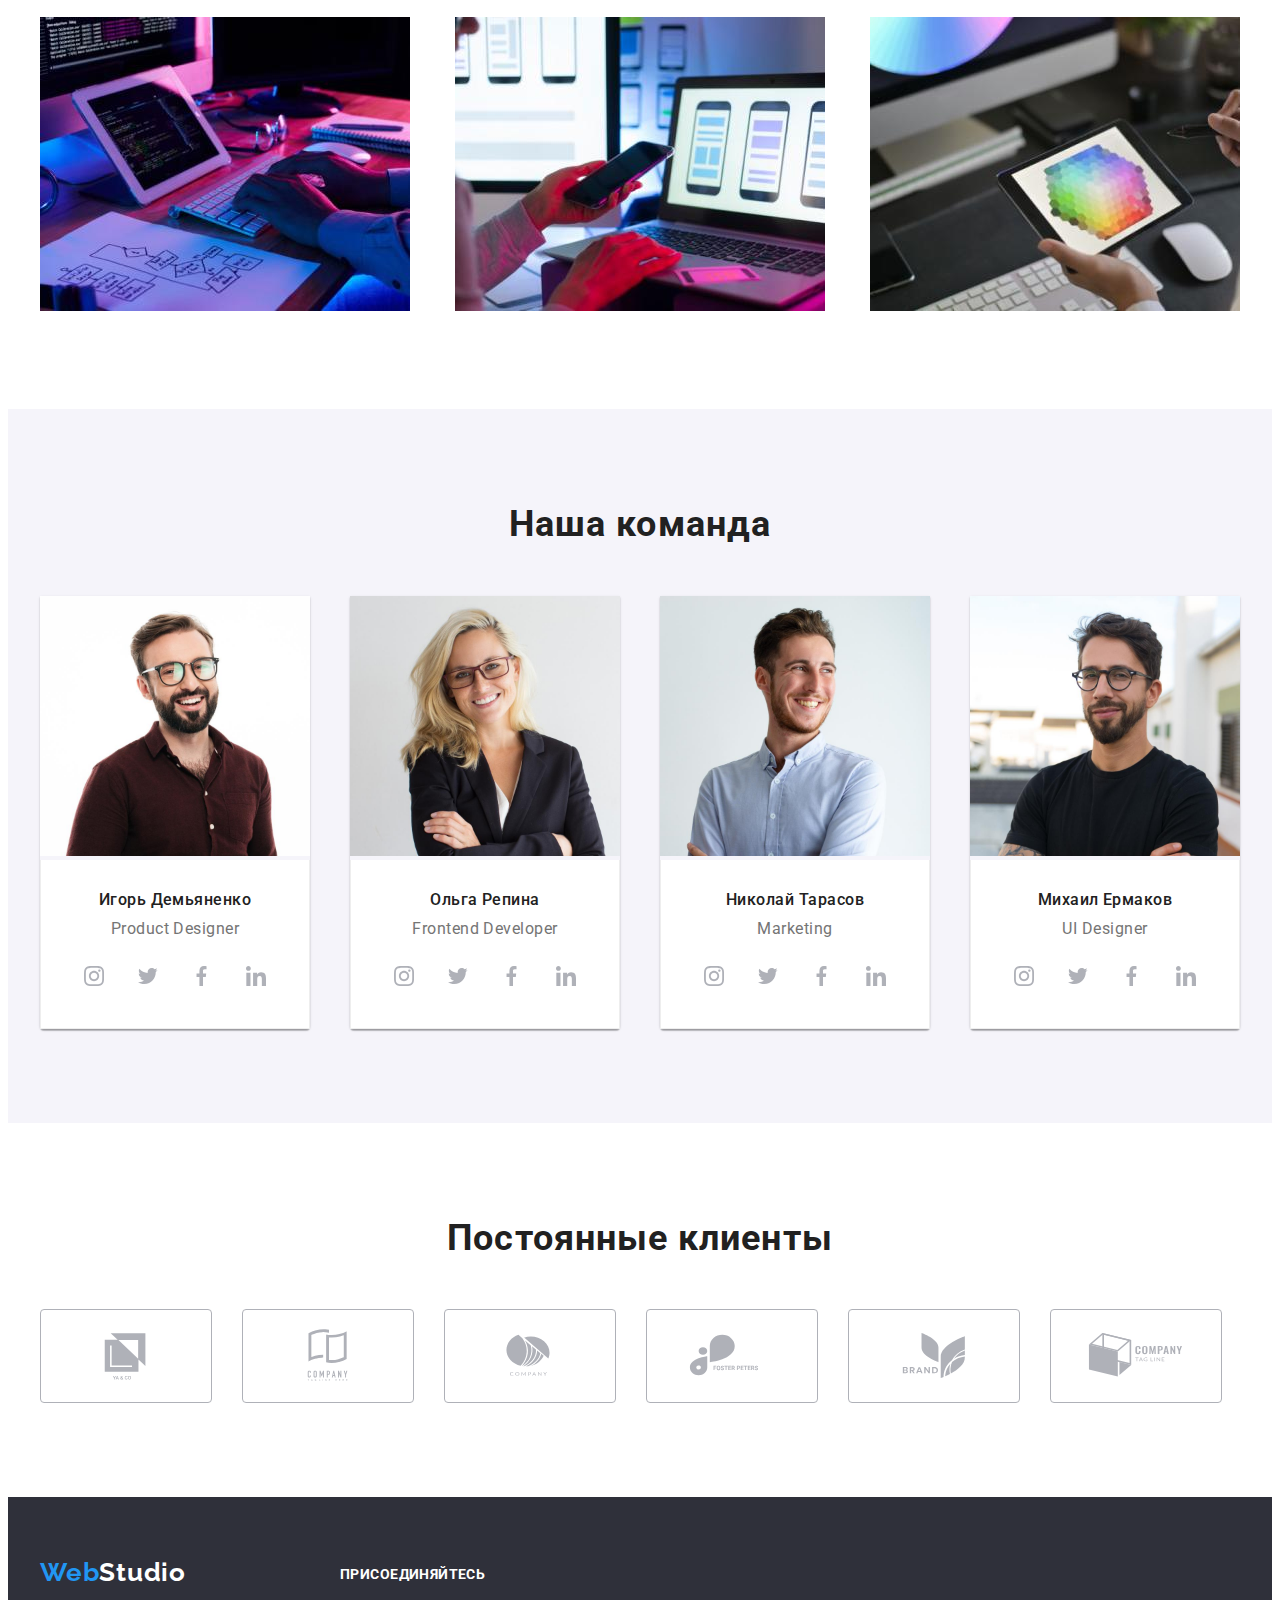
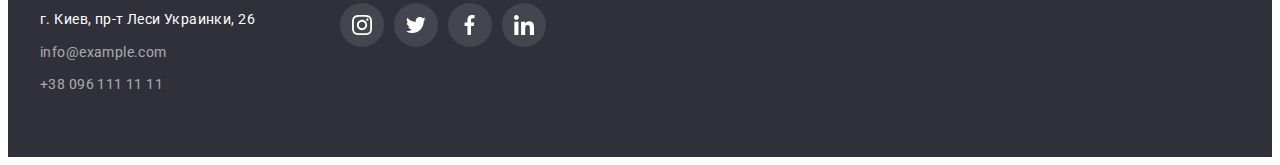
==== commit 33737c0e: "add  icons" ====
--- a/index.html
+++ b/index.html
@@ -79,7 +79,12 @@
           </li>
 
           <li class="item">
-             <div class="picture"></div>
+             <div class="picture">
+              <svg width="70" height="70">
+                <use href="./images/symbol-defs.svg#icon-clock">
+                </use>
+              </svg>
+             </div>
              <h3 class="section-title-small">ПУНКТУАЛЬНОСТЬ</h3>
              <p class="section-text">
               Задача организации, в особенности же рамки и место обучения
@@ -88,7 +93,12 @@
           </li>
 
           <li class="item">
-             <div class="picture"></div>
+             <div class="picture">
+              <svg width="70" height="70">
+                <use href="./images/symbol-defs.svg#icon-diagram">
+                </use>
+              </svg>
+             </div>
              <h3 class="section-title-small">ПЛАНИРОВАНИЕ</h3>
              <p class="section-text">
               Равным образом консультация с широким активом в значительной
@@ -97,7 +107,12 @@
           </li>
 
           <li class="item">
-             <div class="picture"></div>
+             <div class="picture">
+              <svg width="70" height="70">
+                <use href="./images/symbol-defs.svg#icon-astronaut">
+                </use>
+              </svg>
+             </div>
              <h3 class="section-title-small">СОВРЕМЕНЫЕ ТЕХНОЛОГИИ</h3>
              <p class="section-text">Значимость этих проблем настолько очевидна,
                что реализация плановых заданий.</p>
@@ -137,8 +152,48 @@
           <li class="item-team">
             <img src="./images/img21.jpg" alt="Игорь Демьяненко" width="270" />
             <div class="wrapper">
-              <h3 class="section-name">Игорь Демьяненко</h3>
-              <p class="section-position">Product Designer</p>
+               <h3 class="section-name">Игорь Демьяненко</h3>
+               <p class="section-position">Product Designer</p>
+             <ul class="list command-socials-list">
+
+
+               <li class="command-socials-item">
+                 <a href="" class="command-socials-link">
+                  <svg class="command-socials-icon">
+                    <use href="./images/symbol-defs.svg#icon-instagram">
+                    </use>
+                  </svg>
+                 </a>
+               </li>
+
+              <li class="command-socials-item">
+                <a href="" class="command-socials-link">
+                  <svg class="command-socials-icon">
+                    <use href="./images/symbol-defs.svg#icon-bird">
+                    </use>
+                  </svg>
+                 
+                </a>
+              </li>
+
+              <li class="command-socials-item">
+                <a href="" class="command-socials-link">
+                  <svg class="command-socials-icon">
+                    <use href="./images/symbol-defs.svg#icon-facebook">
+                    </use>
+                  </svg>
+                </a>
+              </li>
+
+              <li class="command-socials-item">
+                <a href="" class="command-socials-link">
+                  <svg class="command-socials-icon">
+                    <use href="./images/symbol-defs.svg#icon-linkedin">
+                    </use>
+                  </svg>
+                </a>
+              </li>
+             </ul>  
             </div>
           </li>
            
@@ -148,6 +203,47 @@
             <div class="wrapper">
               <h3 class="section-name">Ольга Репина</h3>
               <p class="section-position">Frontend Developer</p>
+
+              <ul class="list command-socials-list">
+              
+              
+                <li class="command-socials-item">
+                  <a href="" class="command-socials-link">
+                    <svg class="command-socials-icon">
+                      <use href="./images/symbol-defs.svg#icon-instagram">
+                      </use>
+                    </svg>
+                  </a>
+                </li>
+              
+                <li class="command-socials-item">
+                  <a href="" class="command-socials-link">
+                    <svg class="command-socials-icon">
+                      <use href="./images/symbol-defs.svg#icon-bird">
+                      </use>
+                    </svg>
+              
+                  </a>
+                </li>
+              
+                <li class="command-socials-item">
+                  <a href="" class="command-socials-link">
+                    <svg class="command-socials-icon">
+                      <use href="./images/symbol-defs.svg#icon-facebook">
+                      </use>
+                    </svg>
+                  </a>
+                </li>
+              
+                <li class="command-socials-item">
+                  <a href="" class="command-socials-link">
+                    <svg class="command-socials-icon">
+                      <use href="./images/symbol-defs.svg#icon-linkedin">
+                      </use>
+                    </svg>
+                  </a>
+                </li>
+              </ul>
             </div>
           </li>
 
@@ -157,6 +253,47 @@
             <div class="wrapper">
               <h3 class="section-name">Николай Тарасов</h3>
               <p class="section-position">Marketing</p>
+
+              <ul class="list command-socials-list">
+              
+              
+                <li class="command-socials-item">
+                  <a href="" class="command-socials-link">
+                    <svg class="command-socials-icon">
+                      <use href="./images/symbol-defs.svg#icon-instagram">
+                      </use>
+                    </svg>
+                  </a>
+                </li>
+              
+                <li class="command-socials-item">
+                  <a href="" class="command-socials-link">
+                    <svg class="command-socials-icon">
+                      <use href="./images/symbol-defs.svg#icon-bird">
+                      </use>
+                    </svg>
+              
+                  </a>
+                </li>
+              
+                <li class="command-socials-item">
+                  <a href="" class="command-socials-link">
+                    <svg class="command-socials-icon">
+                      <use href="./images/symbol-defs.svg#icon-facebook">
+                      </use>
+                    </svg>
+                  </a>
+                </li>
+              
+                <li class="command-socials-item">
+                  <a href="" class="command-socials-link">
+                    <svg class="command-socials-icon">
+                      <use href="./images/symbol-defs.svg#icon-linkedin">
+                      </use>
+                    </svg>
+                  </a>
+                </li>
+              </ul>
             </div>
           </li>
 
@@ -166,6 +303,47 @@
             <div class="wrapper">
               <h3 class="section-name">Михаил Ермаков</h3>
               <p class="section-position">UI Designer</p>
+
+              <ul class="list command-socials-list">
+              
+              
+                <li class="command-socials-item">
+                  <a href="" class="command-socials-link">
+                    <svg class="command-socials-icon">
+                      <use href="./images/symbol-defs.svg#icon-instagram">
+                      </use>
+                    </svg>
+                  </a>
+                </li>
+              
+                <li class="command-socials-item">
+                  <a href="" class="command-socials-link">
+                    <svg class="command-socials-icon">
+                      <use href="./images/symbol-defs.svg#icon-bird">
+                      </use>
+                    </svg>
+              
+                  </a>
+                </li>
+              
+                <li class="command-socials-item">
+                  <a href="" class="command-socials-link">
+                    <svg class="command-socials-icon">
+                      <use href="./images/symbol-defs.svg#icon-facebook">
+                      </use>
+                    </svg>
+                  </a>
+                </li>
+              
+                <li class="command-socials-item">
+                  <a href="" class="command-socials-link">
+                    <svg class="command-socials-icon">
+                      <use href="./images/symbol-defs.svg#icon-linkedin">
+                      </use>
+                    </svg>
+                  </a>
+                </li>
+              </ul>
             </div>
           </li>
 
@@ -232,14 +410,63 @@
     <!--Футер-->
     <footer class="footer">
       <div class="container">
-      <a href="" class="logo logo-footer"><span class="logo-part">Web</span>Studio</a>
-      <address>
-        <ul class="list">
-          <li class="item-footer"><a href="" class="list-footer">г. Киев, пр-т Леси Украинки, 26</a></li>
-          <li class="item-footer-nav"><a href="mailto:info@example.com" class="list-footer-nav">info@example.com</a></li>
-          <li><a href="tel:+380961111111" class="list-footer-nav">+38 096 111 11 11</a></li>
-        </ul>
-      </address>
+        <div class="footer-box-big">
+         <div>
+         <a href="" class="logo logo-footer"><span class="logo-part">Web</span>Studio</a>
+           <address>
+            <ul class="list">
+               <li class="item-footer"><a href="" class="list-footer">г. Киев, пр-т Леси Украинки, 26</a></li>
+               <li class="item-footer-nav"><a href="mailto:info@example.com" class="list-footer-nav">info@example.com</a></li>
+               <li><a href="tel:+380961111111" class="list-footer-nav">+38 096 111 11 11</a></li>
+            </ul>
+          </address>
+         </div>
+         <div class="footer-box-small"> 
+          <h3 class="title-footer">ПРИСОЕДИНЯЙТЕСЬ</h3>
+
+           <ul class="list footer-socials-list">
+          
+          
+            <li class="footer-socials-item">
+              <a href="" class="footer-socials-link">
+                <svg class="footer-socials-icon">
+                  <use href="./images/symbol-defs.svg#icon-instagram">
+                  </use>
+                </svg>
+              </a>
+            </li>
+          
+            <li class="footer-socials-item">
+              <a href="" class="footer-socials-link">
+                <svg class="footer-socials-icon">
+                  <use href="./images/symbol-defs.svg#icon-bird">
+                  </use>
+                </svg>
+          
+              </a>
+            </li>
+          
+            <li class="footer-socials-item">
+              <a href="" class="footer-socials-link">
+                <svg class="footer-socials-icon">
+                  <use href="./images/symbol-defs.svg#icon-facebook">
+                  </use>
+                </svg>
+              </a>
+            </li>
+          
+            <li class="footer-socials-item">
+              <a href="" class="footer-socials-link">
+                <svg class="footer-socials-icon">
+                  <use href="./images/symbol-defs.svg#icon-linkedin">
+                  </use>
+                </svg>
+              </a>
+            </li>
+          </ul>
+
+         </div>
+        </div>
       </div>
     </footer>
   </body>
--- a/css/styles.css
+++ b/css/styles.css
@@ -105,6 +105,7 @@
 .link-nav:focus {
   color: var(--accent-color);
   fill: var(--accent-color);
+  cursor: pointer;
 }
 
 .list-contacts {
@@ -189,7 +190,6 @@
   display: inline-block;
   border: 1px transparent;
   font-family: inherit;
-  cursor: pointer;
   border-radius: 4px;
 }
 
@@ -207,6 +207,7 @@
 .button-item:focus {
   background-color: var(--accent-color);
   color: #e5e5e5;
+  cursor: pointer;
 
   font-weight: 500;
   font-size: 16px;
@@ -247,15 +248,11 @@
   background-color: #f5f4fa;
   border-radius: 4px;
   margin-bottom: 30px;
-}
-
-/* ::before {
-  content: '';
-  width: 270px;
-  height: 120px;
-  background-color: #f5f4fa;
-  border-radius: 4px;
-} */
+
+  display: flex;
+  align-items: center;
+  justify-content: center;
+}
 
 .section-title-small {
   color: var(--title-text-color);
@@ -302,6 +299,7 @@
   border-top: none;
   padding-top: 30px;
   padding-bottom: 30px;
+  background-color: #ffffff;
 }
 
 .list-team {
@@ -323,6 +321,7 @@
   line-height: 1.19;
   letter-spacing: 0.03em;
   margin-top: 10px;
+  margin-bottom: 16px;
 }
 
 .list-title {
@@ -332,6 +331,45 @@
   font-size: 18px;
   line-height: 2;
   letter-spacing: 0.06em;
+}
+
+.command-socials-list {
+  display: flex;
+  justify-content: center;
+}
+
+.command-socials-item {
+  width: 44px;
+  height: 44px;
+}
+
+.command-socials-item + .command-socials-item {
+  margin-left: 10px;
+}
+
+.command-socials-link {
+  width: 100%;
+  height: 100%;
+
+  background-color: #ffffff;
+  border-radius: 50%;
+  display: flex;
+  justify-content: center;
+  align-items: center;
+  color: #afb1b8;
+}
+
+.command-socials-link:hover,
+.command-socials-link:focus {
+  background-color: var(--accent-color);
+  color: #ffffff;
+  cursor: pointer;
+}
+
+.command-socials-icon {
+  width: 20px;
+  height: 20px;
+  fill: currentColor;
 }
 
 /*----- Постоянные клиенты------- */
@@ -364,6 +402,7 @@
 .client-icon:focus {
   fill: var(--accent-color);
   border: 1px solid var(--accent-color);
+  cursor: pointer;
 }
 
 .section-title {
@@ -429,7 +468,7 @@
 /* ---------------FOOTER--------- */
 
 .footer {
-  background-color: grey;
+  background-color: #2f303a;
   padding-top: 60px;
   padding-bottom: 60px;
 }
@@ -474,3 +513,58 @@
 .logo-footer {
   color: #ffffff;
 }
+
+.title-footer {
+  color: #ffffff;
+  font-style: normal;
+  font-weight: 700;
+  font-size: 14px;
+  line-height: 1.14;
+  letter-spacing: 0.03em;
+  margin-bottom: 20px;
+}
+
+.footer-socials-list {
+  display: flex;
+}
+
+.footer-socials-item {
+  width: 44px;
+  height: 44px;
+}
+
+.footer-socials-item + .footer-socials-item {
+  margin-left: 10px;
+}
+
+.footer-socials-link {
+  width: 100%;
+  height: 100%;
+
+  background-color: rgba(255, 255, 255, 0.1);
+  border-radius: 50%;
+  display: flex;
+  justify-content: center;
+  align-items: center;
+  color: #afb1b8;
+}
+
+.footer-socials-link:hover,
+.footer-socials-link:focus {
+  background-color: var(--accent-color);
+}
+
+.footer-socials-icon {
+  width: 20px;
+  height: 20px;
+  fill: #ffffff;
+}
+
+.footer-box-big {
+  display: flex;
+}
+
+.footer-box-small {
+  margin-top: 10px;
+  margin-left: 85px;
+}
